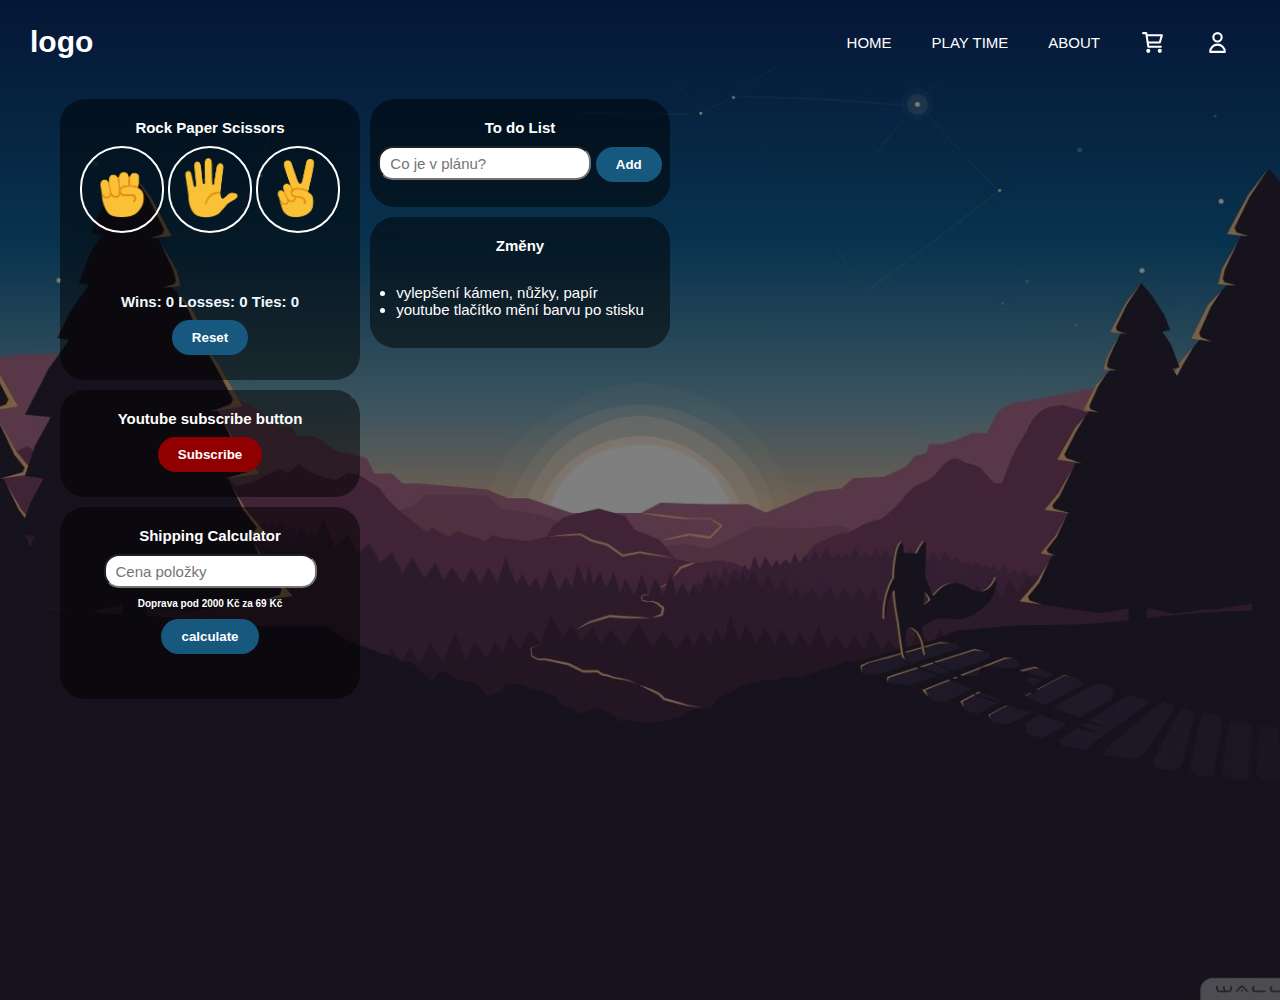
==== playtime.html @ 61ee0e11 "change" ====
<!DOCTYPE html>
<html>
  <head>
    <title>Fun Time</title>
    <link rel="stylesheet" href="style.css">
    <link rel="stylesheet" href="styleFunTime.css">
    <meta charset="UTF-8">
    <meta name="viewport" content="width=device-width, initial-scale=0.8">
 
  </head>
  <body>
    <div class="banner">
      <div class="navbar">
        <p class="logo">logo</p>
        <ul>
          <li><a href="index.html">Home</a></li>
          <li><a href="#">Play Time</a></li>
          <li><a href="#">About</a></li>

          <img src="pic/cart.svg" alt="">
          <img src="pic/user.svg" alt="">
        </ul>
 
      </div>

      
      <div class="flex">
        <div class="RockPaper">
          
        <p >Rock Paper Scissors</p>
        <div class="buttons ">
        <button class="rock-paper-scissors" onclick="
      
        Vysledek('rock', 'Tie', 'You lose', 'You win');

        "><img  src="pic/rock-emoji.png" alt=""></button>
        
        <button class="js-button rock-paper-scissors" onclick="

           Vysledek('paper', 'You win', 'Tie', 'You lose');

        "><img  src="pic/paper-emoji.png" alt=""></button>
        <button class="rock-paper-scissors" onclick="

          Vysledek('scissors', 'You lose', 'You win', 'Tie');

        "><img   src="pic/scissors-emoji.png" alt=""></button>
         </div>

<p class="js-result"></p>
<p class="js-moves">
 
<p class="js-score" style="color: aliceblue; margin-top: 10px;"></p>


       
        

        <button class="reset-button" onclick="
        reset();
        ">Reset</button>
        </div>
       
       
     
       
        <div class="YoutubeButton">

        <p>Youtube subscribe button</p>
        <button class="subsButton" onclick="
       
       subscribe();

        ">Subscribe</button>
  
  
       
      </div>

       
          <div class="Shipping">

            <p> Shipping Calculator</p>
            
            <input  placeholder="Cena položky" class="js-cost-input" onkeydown="EnterKeyDown(event);">
            <p style="font-size: 10px;">Doprava pod 2000 Kč za 69 Kč </p>
            <button class="shipping-button" onclick="
            calculateTotal();
            ">calculate</button>
            
            <p class="js-cena"></p>

          </div>
        </div>
          
          

          <div class="flex2">

            <div class="ToDo">
              <p>To do List</p>
              <div class="add">
              <input placeholder="Co je v plánu?" class="js-name-input">
              <button class="add-button" onclick="addToDo();">Add</button>
            
            </div>
            <div class="js-todo">text</div>

              
            </div>
        
        <div class="info">
          <p>Změny</p>
          <p>
            <ul>
              <li>vylepšení kámen, nůžky, papír</li>
              <li>youtube tlačítko mění barvu po stisku</li>
            </ul>
          </p>
        </div>

        </div>
      



      

        



 





  </body>
</html>


<script src="javascript.js"></script>
---- style.css ----
*
{
  margin: 0;
  padding: 0;
  font-family: Arial, Helvetica, sans-serif;
  
}
body
{
  height: 1000px;
}

.banner
{
  width: 100%;
  height: 100%;
  background-image: linear-gradient(rgba(0,0,0,0.5),rgba(0,0,0,0.5)),url(pic/background.jpg);
  background-size:cover;
  background-position: center;
}

.navbar
{
  display: flex;
  flex-direction: row;
  justify-content: space-between;
  align-items: center;
  
 
  padding: 15px 30px;
}
.logo
{
  font-size: 30px;
  color: white;
  cursor: pointer;
}


.navbar ul
{
 
  white-space: nowrap;
  display: flex;
  flex-direction: row;
  align-items: center;
 
}

.navbar ul li
{
  list-style: none;
  margin: 0 20px;
  position: relative;
  
  
}

.navbar ul li a
{
  text-decoration: none;
  color: white;
  
  text-transform: uppercase;
}

.navbar img
{
  height: 25px;
  filter: invert(100%);
  margin: 0 20px;
  transition: 0.5s;
  cursor: pointer;
}
/*animace img*/

.navbar img:hover
{
  transform: scale(1.2);
}

/*animace menu*/
.navbar ul li::after
{
  content: "";
  height: 3px;
  width: 0;
  background-color: rgb(158, 62, 121);
  position: absolute;
  transition: 0.5s;
  
  left: 0;
  bottom: -2px;
  
}

.navbar ul li:hover::after
{
  width: 100%;
}

/*content*/

.content
{
  width: 100%;
  position: absolute;
  top:50%;
  transform: translateY(-50%);
}

.content-flex
{
  display: flex;
  flex-direction: column;
  align-items: center;
}

.content h1
{
  color: white;
  font-size: 60px;
  margin-bottom: 20px;
}



.content p
{
  width: 800px;
  color: rgb(201, 209, 214);
  text-align: center;
  margin-bottom: 30px;

}

/*button*/

 .begin-button
{
color: rgb(255, 255, 255);
font-size: 30px;
padding: 10px 25px;
border-radius: 40px;
background-color: transparent;
border:2px solid rgba(136, 19, 97, 0.7);
cursor: pointer;
position: relative;
overflow: hidden;


}

.begin-button span
{
background-color: rgba(136, 19, 97, 0.7);
height: 100%;
width: 0;
border-radius: 40px;
position: absolute;
left: 0;
bottom: 0;
overflow: hidden;
z-index: -1;
transition: 0.5s;
}

.begin-button:hover span
{
width: 100%;
}
---- styleFunTime.css ----
.flex
{
  
  margin: 15px 60px;
  display: flex;
  flex-direction: column;
 flex-wrap: wrap;
  align-items: left;
  gap: 10px;

}



.flex2
{
  position: absolute;
  top: 99.4px;
  left: 370px;
  
  display: flex;
  flex-direction: column;
 flex-wrap: wrap;
  align-items: left;
  gap: 10px;

}



p
{
color: white;
margin-bottom: 10px;
margin-top: 10px;
font-size: 15px;
font-weight: bold;
text-align: center;

}

.RockPaper, .YoutubeButton, .Shipping, .info, .ToDo
{
  background-color: rgba(0, 0, 0, 0.5);
  display: flex;
  flex-direction: column;
  width: 300px;
  border-radius: 25px;
  align-items: center;
  height: fit-content;
 padding:10px 0;
 
}



li
{
  color: white;
  font-size: 15px;
}


.rock-paper-scissors
{
  background-color: transparent;
  border: 2px solid white;
  padding: 10px;
  border-radius: 60px;
  cursor: pointer;
  
}

.rock-paper-scissors img
{
  
  width: 60px;
}

.moves-icon
{
  width: 60px;
  margin: 0 10px;
}

.computer
{
  display: flex;
  justify-content: center; 
  align-items: center; 
 
}
.computer p
{
  
  padding: 0;
  margin: 0;
 
  text-align: center;
  
}
.js-result
{
  margin-top: 20px;
  font-size: 20px;
}

.shipping-button, .subsButton, .reset-button, .add-button
{
  
  background-color: rgb(22, 88, 126);
  padding: 10px 20px;
  border: none;
  border-radius: 20px;
  color: white;
  font-weight: bold;
  margin-bottom: 15px;
  cursor: pointer;
  
}

.subsButton
{
  background-color: rgb(145, 0, 0);
  font-weight: bold;
}

.subscribed-press
{
  background-color: rgb(95, 1, 1);

}

input
{
  height: 30px;
  font-size: 15px;
  border-radius: 15px;
  padding-left: 10px;
}



.add
{
  display: block;
}
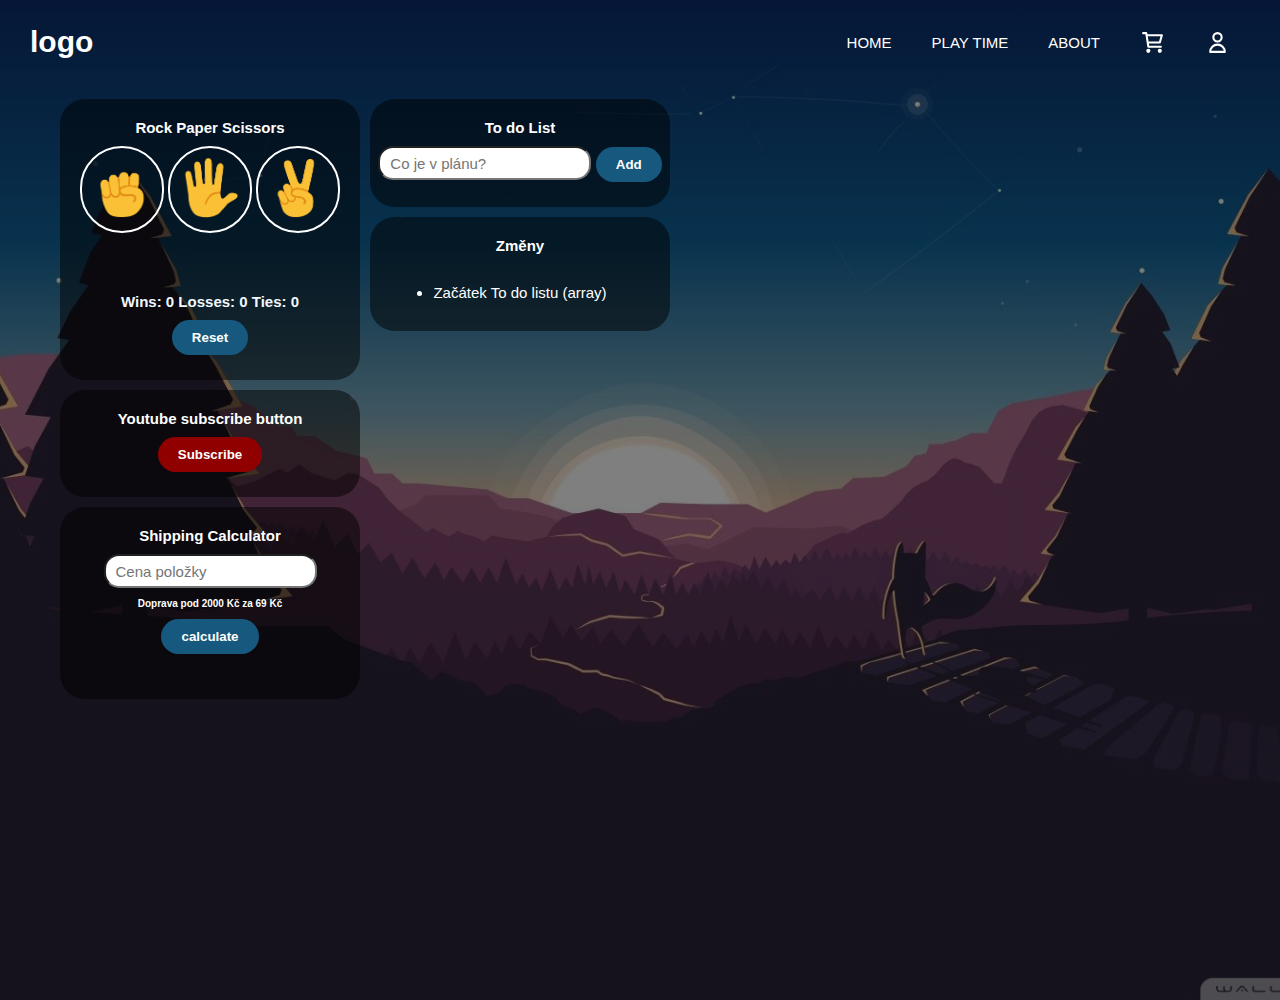
==== commit df6feb52: "kokot" ====
--- a/playtime.html
+++ b/playtime.html
@@ -113,8 +113,8 @@
           <p>Změny</p>
           <p>
             <ul>
-              <li>vylepšení kámen, nůžky, papír</li>
-              <li>youtube tlačítko mění barvu po stisku</li>
+              <li>Začátek To do listu (array)</li>
+            
             </ul>
           </p>
         </div>
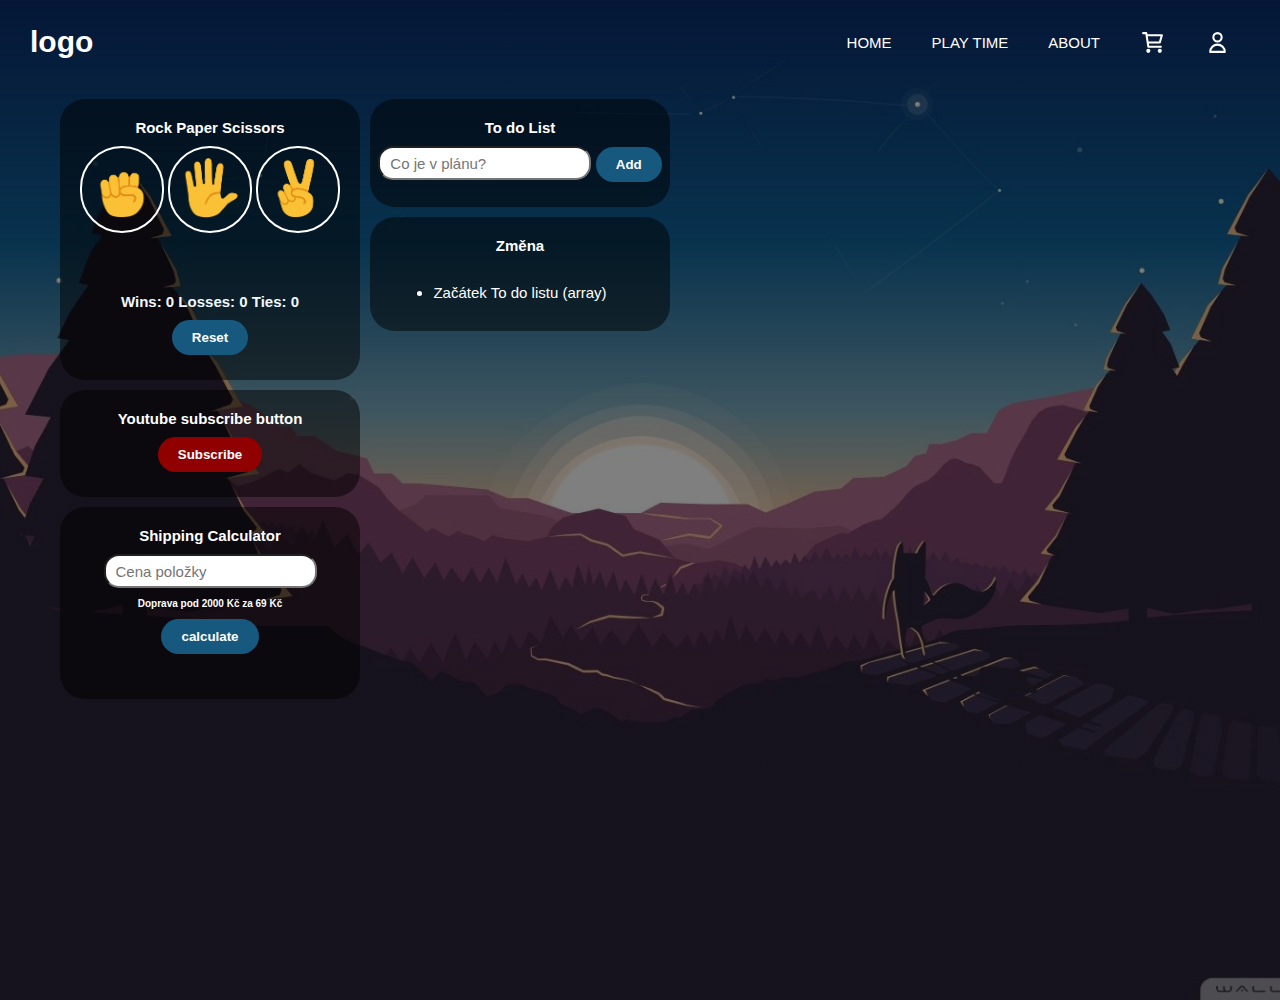
==== commit 0bea49ec: "změna" ====
--- a/playtime.html
+++ b/playtime.html
@@ -104,13 +104,13 @@
               <button class="add-button" onclick="addToDo();">Add</button>
             
             </div>
-            <div class="js-todo">text</div>
+            <div class="js-todo"></div>
 
               
             </div>
         
         <div class="info">
-          <p>Změny</p>
+          <p>Změna</p>
           <p>
             <ul>
               <li>Začátek To do listu (array)</li>
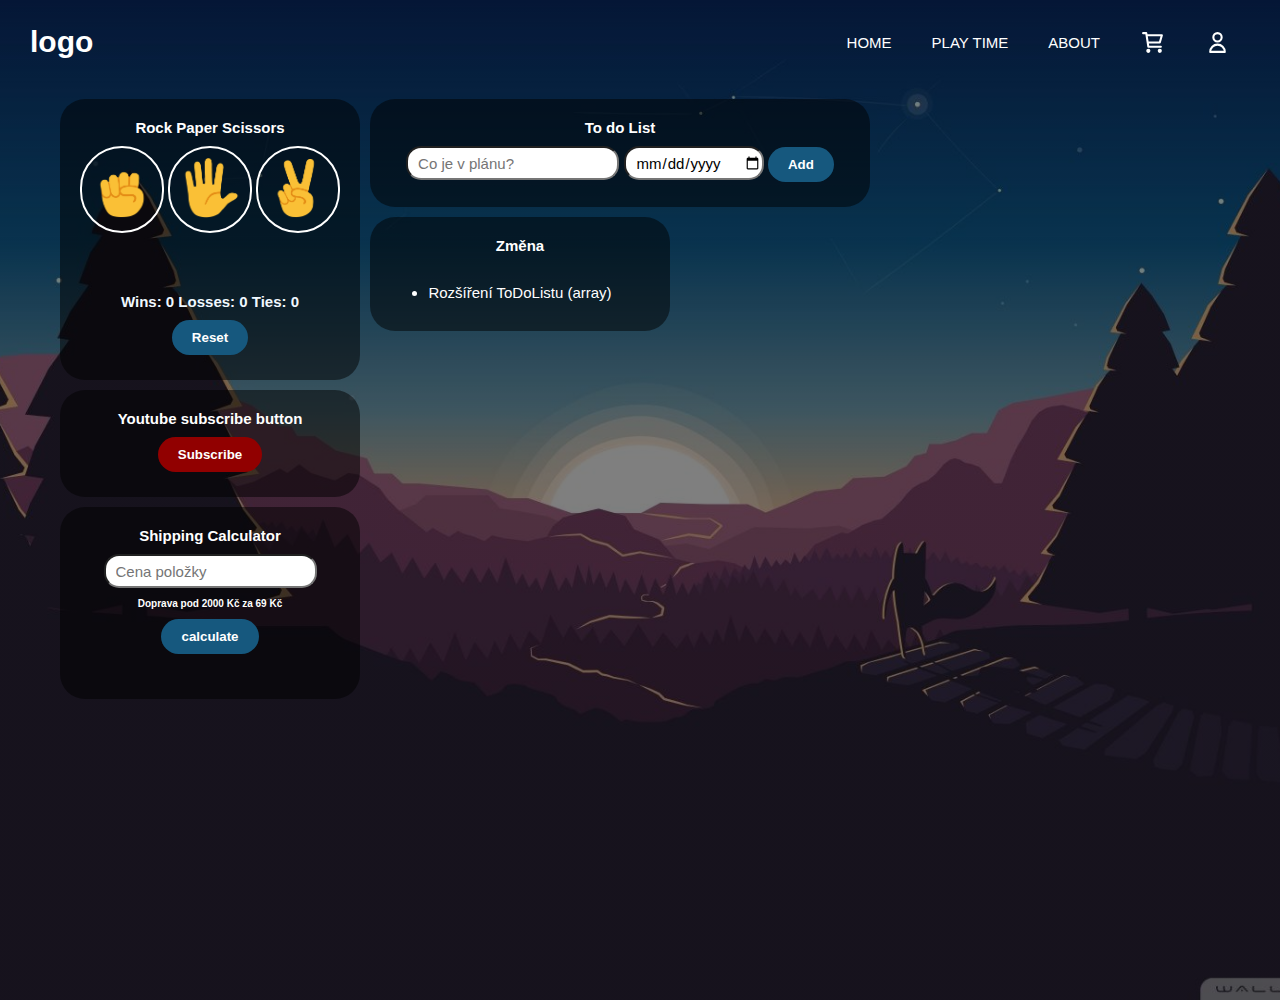
==== commit 424f5962: "change" ====
--- a/playtime.html
+++ b/playtime.html
@@ -6,6 +6,7 @@
     <link rel="stylesheet" href="styleFunTime.css">
     <meta charset="UTF-8">
     <meta name="viewport" content="width=device-width, initial-scale=0.8">
+    
  
   </head>
   <body>
@@ -101,6 +102,7 @@
               <p>To do List</p>
               <div class="add">
               <input placeholder="Co je v plánu?" class="js-name-input">
+              <input type="date"  class="date-input">
               <button class="add-button" onclick="addToDo();">Add</button>
             
             </div>
@@ -113,7 +115,7 @@
           <p>Změna</p>
           <p>
             <ul>
-              <li>Začátek To do listu (array)</li>
+              <li>Rozšíření ToDoListu (array)</li>
             
             </ul>
           </p>
@@ -137,7 +139,293 @@
 
 
   </body>
+  
+  <script>
+    
+let randomNumber = null;
+let computerMove = '';
+let result = '';
+
+
+
+
+function EnterKeyDown(event )
+{
+  
+          if(event.key === 'Enter')
+          {
+            calculateTotal();
+          }
+}
+
+
+function calculateTotal()
+{
+  const input = document.querySelector('.js-cost-input');
+  let cena = Number(input.value);
+
+  if(cena < 2000)
+  {
+      cena += 69;
+
+  }
+  document.querySelector('.js-cena').innerHTML = `${cena} Kč`;
+}
+
+
+let score = JSON.parse(localStorage.getItem('score')) || {
+wins:0 , 
+losses:0, 
+ties: 0
+};
+
+uptadeScore();
+
+
+
+/*
+if(score === null)
+{
+score = {
+wins:0 , 
+losses:0, 
+ties: 0
+};
+}
+  */
+
+
+
+
+function uptadeScore()
+{
+  document.querySelector('.js-score').innerHTML = `Wins: ${score.wins} Losses: ${score.losses} Ties: ${score.ties}`;
+  document.querySelector('.js-result').innerHTML = result;
+  
+}
+
+function reset()
+{
+score.wins = score.losses = score.ties =  0;
+localStorage.removeItem('score');
+document.querySelector('.js-score').innerHTML = 'Score reset';
+document.querySelector('.js-result').innerHTML = '';
+document.querySelector('.js-moves').innerHTML = '';
+uptadeScore();
+}
+
+function ComputerPick()
+{
+ randomNumber = Math.random();
+
+      
+       
+
+      if(randomNumber >= 0  && randomNumber <1/3)
+      {
+        computerMove = 'rock';
+      }
+      else if(randomNumber >= 1/3 && randomNumber <2/3)
+      {
+        computerMove = 'paper';
+      }
+      else
+      {
+        computerMove = 'scissors';
+      }
+
+      
+}
+
+function Vysledek(volba, rock, paper, scissors)
+{
+
+ComputerPick();
+
+
+
+        if(computerMove === 'rock')
+        {
+         result = rock;
+        }
+        else if (computerMove==='paper')
+        {
+          result = paper;
+        }
+        else
+        {
+          result = scissors;
+        }
+
+        if(result==='You win')
+        {
+          score.wins++;
+        }
+        else if(result=='You lose')
+        {
+          score.losses++;
+        }
+        else 
+        {
+          score.ties++;
+        }
+
+        localStorage.setItem('score', JSON.stringify(score));
+
+        uptadeScore();
+
+        document.querySelector('.js-moves').innerHTML = ` 
+        <div class="computer">
+<img  class="moves-icon" src="pic/${computerMove}-emoji.png" alt="">
+<p>PC</p>
+</div>`;
+
+       
+
+
+
+        
+}
+
+
+
+
+function subscribe()
+{
+  const buttonSubscribe =  document.querySelector('.subsButton');
+
+  console.log(buttonSubscribe);
+  if(buttonSubscribe.innerHTML ==='Subscribe')
+  {
+  buttonSubscribe.innerText = 'Subscribed';
+  buttonSubscribe.classList.add('subscribed-press');
+  
+  }
+
+  else
+  {
+  buttonSubscribe.innerText = 'Subscribe';
+  buttonSubscribe.classList.remove('subscribed-press');
+  }
+    }
+    
+    const todolist =[];
+    renderToDoList();
+
+
+    function renderToDoList()
+    {
+
+
+let todoListHTML = '';
+
+  for(let i = 0;i<todolist.length;i++)
+    {
+const todoObject = todolist[i];
+
+const {name, date} = todoObject;
+
+const html = `<p>${name} ${date} <button onclick="
+  todolist.splice(${i},1);
+  renderToDoList();
+  " class="del-list-button">DELETE</button></p> `;
+todoListHTML += html;
+    }
+
+   
+
+    console.log(todoListHTML);
+
+    document.querySelector('.js-todo').innerHTML = todoListHTML;
+
+    
+
+  }
+
+
+
+
+
+
+
+function addToDo()
+{
+  const inputElement =  document.querySelector('.js-name-input');
+
+ const name =  inputElement.value;
+
+ const dataInputElement = document.querySelector('.date-input');
+
+ const date = dataInputElement.value;
+
+todolist.push(
+  {
+    name,
+    date
+  }
+
+);
+
+console.log(todolist);
+
+renderToDoList();
+
+}
+
+
+
+const array = [1,2,3];
+const array2 = array.slice();
+
+array2.push(4)
+console.log(array);
+console.log(array2);
+
+const [firstValue, SecondVlue] = [1,2,3];
+
+for(let i= 1;i<=10;i++)
+{
+  if(i%3 ===0)
+  {continue;}
+console.log(i);
+  if(i == 8)
+  {
+  break;
+  }
+}
+
+let i = 1;
+while( i<=10)
+{
+if(i%3 ===0)
+{
+  i++;
+continue;
+}
+console.log(i);
+i++;
+}
+
+
+function double (num)
+{
+
+      const numdouble = [];
+    
+
+    for(let i = 0; i < num.length;i++)
+    {
+      const nums = num[i];
+      numdouble.push(nums*2);
+    }
+    return numdouble;
+
+}
+
+console.log(double([1,1,3]));
+console.log(double([2,2,5]));
+
+  </script>
 </html>
 
 
-<script src="javascript.js"></script>--- a/styleFunTime.css
+++ b/styleFunTime.css
@@ -50,6 +50,11 @@
   height: fit-content;
  padding:10px 0;
  
+}
+
+.ToDo
+{
+  width: 500px;
 }
 
 
@@ -105,7 +110,7 @@
   font-size: 20px;
 }
 
-.shipping-button, .subsButton, .reset-button, .add-button
+.shipping-button, .subsButton, .reset-button, .add-button, .del-list-button
 {
   
   background-color: rgb(22, 88, 126);
@@ -147,3 +152,5 @@
 }
 
 
+
+
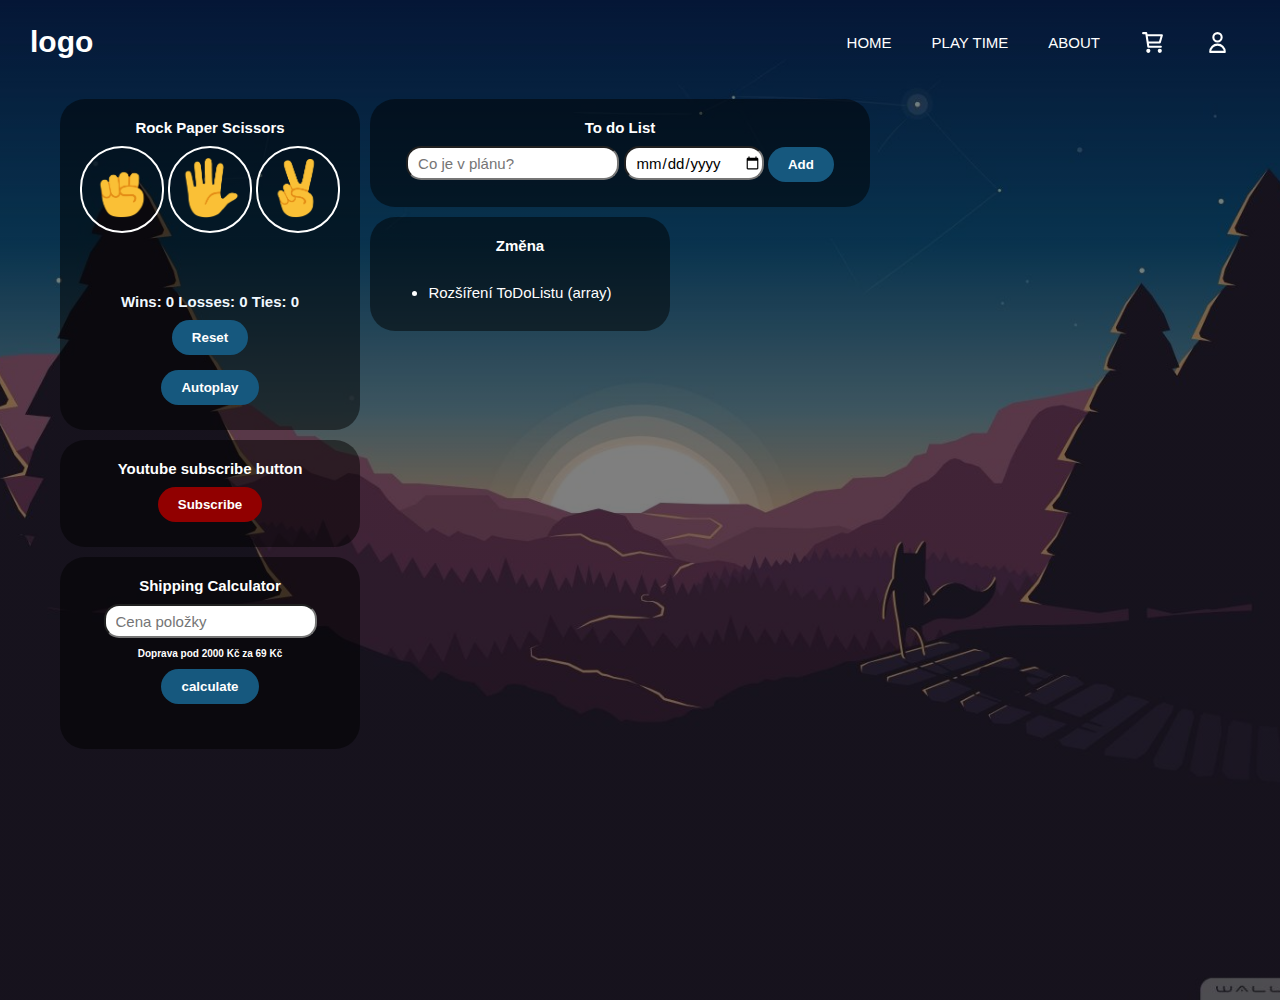
==== commit c519c042: "teorie" ====
--- a/playtime.html
+++ b/playtime.html
@@ -32,18 +32,18 @@
         <div class="buttons ">
         <button class="rock-paper-scissors" onclick="
       
-        Vysledek('rock', 'Tie', 'You lose', 'You win');
+        Vysledek('rock');
 
         "><img  src="pic/rock-emoji.png" alt=""></button>
         
         <button class="js-button rock-paper-scissors" onclick="
 
-           Vysledek('paper', 'You win', 'Tie', 'You lose');
+           Vysledek('paper');
 
         "><img  src="pic/paper-emoji.png" alt=""></button>
         <button class="rock-paper-scissors" onclick="
 
-          Vysledek('scissors', 'You lose', 'You win', 'Tie');
+          Vysledek('scissors');
 
         "><img   src="pic/scissors-emoji.png" alt=""></button>
          </div>
@@ -60,6 +60,8 @@
         <button class="reset-button" onclick="
         reset();
         ">Reset</button>
+
+        <button onclick="autoplay();" class="autoplay">Autoplay</button>
         </div>
        
        
@@ -149,6 +151,8 @@
 
 
 
+
+
 function EnterKeyDown(event )
 {
   
@@ -234,28 +238,114 @@
         computerMove = 'scissors';
       }
 
-      
-}
-
-function Vysledek(volba, rock, paper, scissors)
+     
+
+      
+}
+
+let isAutoPlay = false;
+let intervalId;
+
+function autoplay()
+{
+  
+  if (!isAutoPlay){
+   intervalId =setInterval(function(){
+    let player = function()
+    { randomNumber = Math.random();
+
+
+      
+       
+
+if(randomNumber >= 0  && randomNumber <1/3)
+{
+  computerMove = 'rock';
+}
+else if(randomNumber >= 1/3 && randomNumber <2/3)
+{
+  computerMove = 'paper';
+}
+else
+{
+  computerMove = 'scissors';
+}
+
+};
+    Vysledek(computerMove);
+  },1000);
+  
+isAutoPlay = true;}
+else
+{
+clearInterval(intervalId);
+isAutoPlay = false;
+}
+
+}
+
+
+function Vysledek(volba)
 {
 
 ComputerPick();
-
-
-
-        if(computerMove === 'rock')
-        {
-         result = rock;
+console.log(computerMove);
+console.log(volba);
+
+
+
+if(volba === 'rock')
+{
+  if(computerMove === 'rock')
+        {
+         result = 'Tie';
         }
         else if (computerMove==='paper')
         {
-          result = paper;
+          result = 'You lose';
         }
         else
         {
-          result = scissors;
-        }
+          result = 'You win';
+        }
+
+}
+
+else if(volba === 'paper')
+{
+  if(computerMove === 'rock')
+        {
+         result = 'You win';
+        }
+        else if (computerMove==='paper')
+        {
+          result = 'Tie';
+        }
+        else
+        {
+          result = 'You lose';
+        }
+
+}
+
+else if(volba === 'scissors')
+{
+  if(computerMove === 'rock')
+        {
+         result = 'You lose';
+        }
+        else if (computerMove==='paper')
+        {
+          result = 'You win';
+        }
+        else
+        {
+          result = 'Tie';
+        }
+
+}
+
+
 
         if(result==='You win')
         {
@@ -268,6 +358,11 @@
         else 
         {
           score.ties++;
+        }
+
+        if(volba === 'rock')
+        {
+          
         }
 
         localStorage.setItem('score', JSON.stringify(score));
@@ -276,16 +371,15 @@
 
         document.querySelector('.js-moves').innerHTML = ` 
         <div class="computer">
+          You <img  class="moves-icon" src="pic/${volba}-emoji.png" alt="">
 <img  class="moves-icon" src="pic/${computerMove}-emoji.png" alt="">
 <p>PC</p>
 </div>`;
 
-       
-
-
-
+  
         
 }
+
 
 
 
@@ -319,21 +413,19 @@
 
 let todoListHTML = '';
 
-  for(let i = 0;i<todolist.length;i++)
-    {
-const todoObject = todolist[i];
-
+todolist.forEach(function(todoObject, index){
+  
 const {name, date} = todoObject;
 
 const html = `<p>${name} ${date} <button onclick="
-  todolist.splice(${i},1);
+  todolist.splice(${index},1);
   renderToDoList();
   " class="del-list-button">DELETE</button></p> `;
 todoListHTML += html;
-    }
-
-   
-
+
+    });
+
+  
     console.log(todoListHTML);
 
     document.querySelector('.js-todo').innerHTML = todoListHTML;
@@ -425,6 +517,63 @@
 console.log(double([1,1,3]));
 console.log(double([2,2,5]));
 
+
+function greeting()
+{console.log('hello');
+
+}
+greeting();
+
+const num = 2;
+const function1 = function (){console.log('hello2');}
+
+console.log(function1);
+
+function1();
+
+
+const object1 = 
+{
+  num:2, 
+  fun: function greeting(){console.log('hello3');}
+};
+object1.fun();
+
+function display(param)
+{
+  console.log(param);
+}
+
+display(2);
+
+function run(param)
+{
+param();
+}
+
+run(function (){console.log('hello4');});
+
+
+setTimeout(function(){
+  console.log('timeout');
+}, 3000);
+
+console.log('next line');
+
+setInterval(function(){console.log('interval')}, 3000);
+
+[
+  'make dinner',
+  'wash dishes',
+  'watch youtube'
+].forEach( function(value, index){
+  if(value === 'wash dishes')
+  {
+    return;
+  }
+  console.log(index);
+console.log(value);
+});
   </script>
 </html>
 
--- a/styleFunTime.css
+++ b/styleFunTime.css
@@ -39,7 +39,7 @@
 
 }
 
-.RockPaper, .YoutubeButton, .Shipping, .info, .ToDo
+.RockPaper, .YoutubeButton, .Shipping, .info
 {
   background-color: rgba(0, 0, 0, 0.5);
   display: flex;
@@ -54,7 +54,14 @@
 
 .ToDo
 {
+  background-color: rgba(0, 0, 0, 0.5);
+  display: flex;
+  flex-direction: column;
   width: 500px;
+  border-radius: 25px;
+  align-items: center;
+  height: fit-content;
+ padding:10px 0;
 }
 
 
@@ -110,7 +117,7 @@
   font-size: 20px;
 }
 
-.shipping-button, .subsButton, .reset-button, .add-button, .del-list-button
+.shipping-button, .subsButton, .reset-button, .add-button, .del-list-button, .autoplay
 {
   
   background-color: rgb(22, 88, 126);
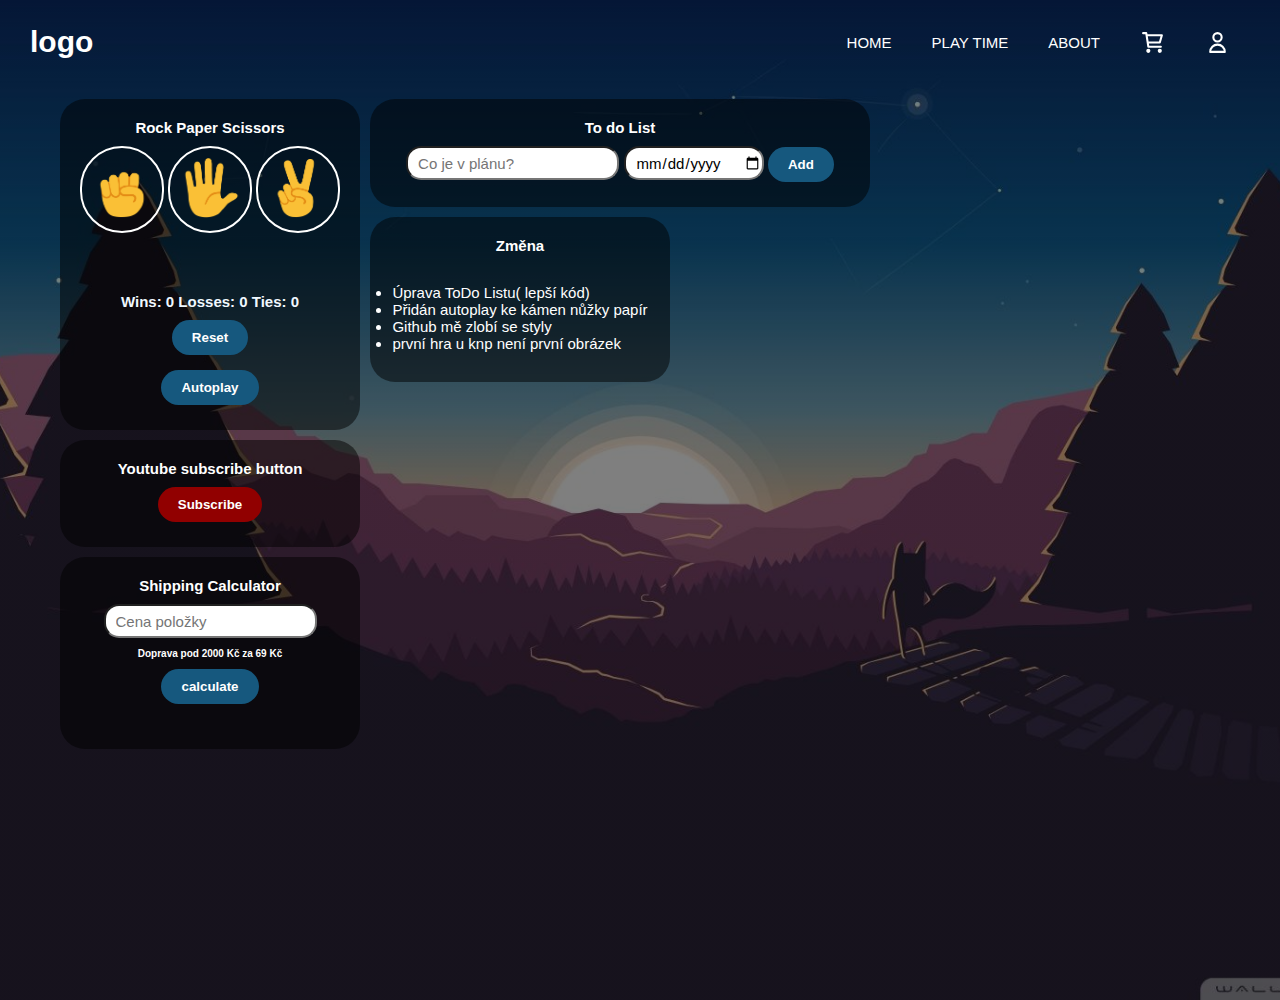
==== commit 1592ac1b: "list" ====
--- a/playtime.html
+++ b/playtime.html
@@ -117,7 +117,13 @@
           <p>Změna</p>
           <p>
             <ul>
-              <li>Rozšíření ToDoListu (array)</li>
+              <li>Úprava ToDo Listu( lepší kód)</li>
+              <li>Přidán autoplay ke kámen nůžky papír</li>
+              <li> Github mě zlobí se styly</li>
+              <li>první hra u knp není první obrázek</li>
+              
+
+
             
             </ul>
           </p>
